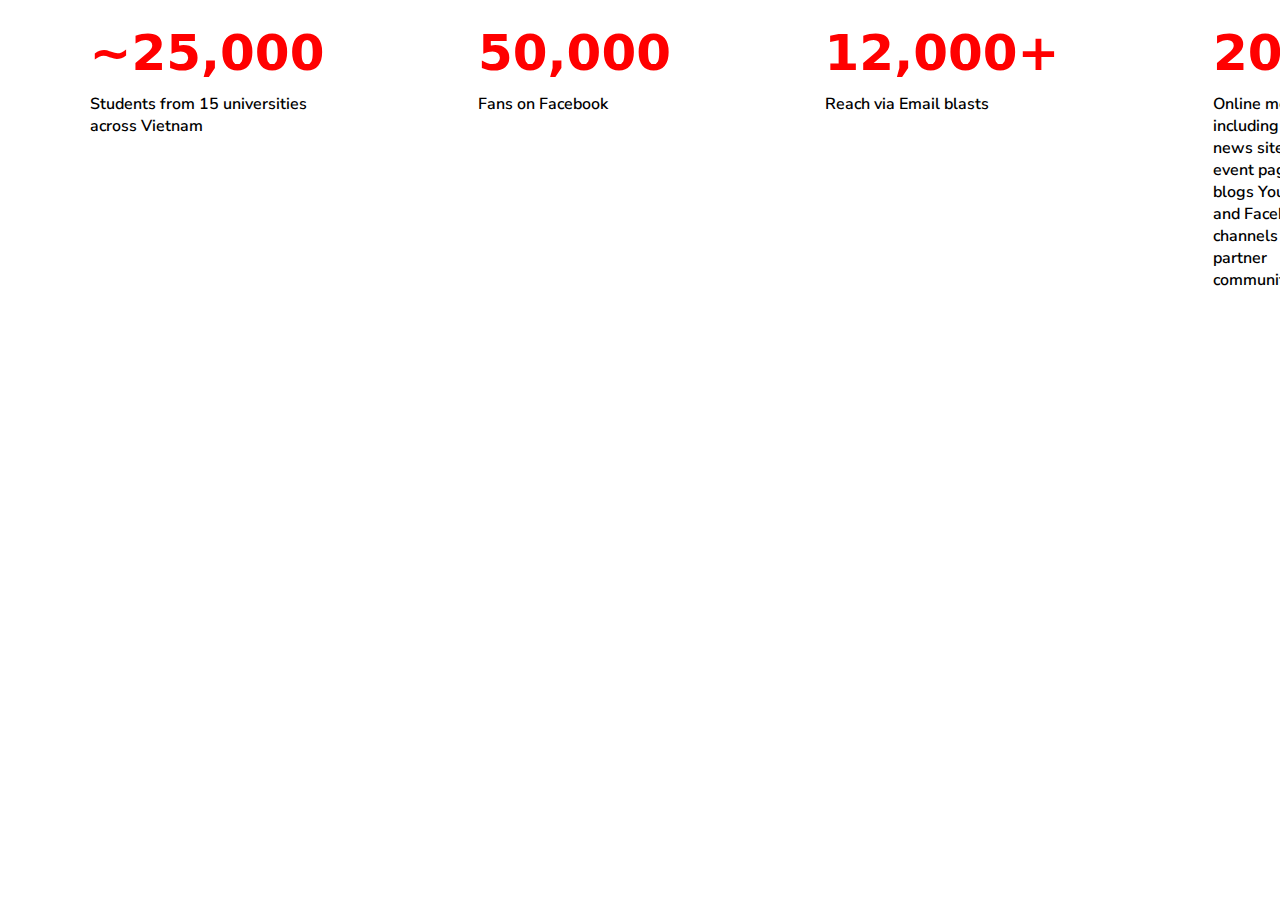
==== Hackathon.html @ cf8ff471 "doned basic html w css" ====
<!DOCTYPE html>
<html lang="en">

<head>
    <meta charset="UTF-8">
    <meta name="viewport" content="width=device-width, initial-scale=1.0">
    <title>DSC|DUT</title>
    <link rel="preconnect" href="https://fonts.gstatic.com">
    <link href="https://fonts.googleapis.com/css2?family=Nunito+Sans:wght@200&display=swap" rel="stylesheet">
</head>
<style>
    * {
        margin: 0;
        padding: 0;
    }

    #app {
        position: relative;
        top: 0;
        left: 0;
    }

    .bg-info {
        width: 100vw;
        height: 200px;
        position: absolute;
        top: 0;
        left: 0;
        background-image: url("Pic.svg");
        background-size: contain;
        background-position: center;
        opacity: 0.7;
    }

    .info-wrap {
        display: flex;
        position: absolute;
        top: 0;
        left: 0;
    }

    .info-column {
        height: auto;
        margin: 1vw 5vw 0 7vw;
    }

    .font-number {
        line-height: 80px;
        color: red;
        font-size: 50px;
        text-shadow: 2px 2px white;
        font-weight: bold;
        font-family: system-ui;
    }

    .font-describe {
        font-family: Nunito Sans;
        font-weight: 600;
    }
</style>

<body>
    <div id="app">
        <div class="bg-info">
        </div>
        <div class="info-wrap">
            <div class="info-column">
                <p class="font-number">~25,000</p>
                <p class="font-describe">Students from 15 universities across Vietnam</p>
            </div>
            <div class="info-column">
                <p class="font-number">50,000</p>
                <p class="font-describe">Fans on Facebook</p>
            </div>
            <div class="info-column">
                <p class="font-number">12,000+</p>
                <p class="font-describe">Reach via Email blasts</p>
            </div>
            <div class="info-column">
                <p class="font-number" style="text-align: center;">20+</p>
                <p class="font-describe">Online media including IT news sites, event pages, blogs Youtube and Facebook
                    channels or partner
                    community</p>
            </div>
        </div>
    </div>
</body>

</html>
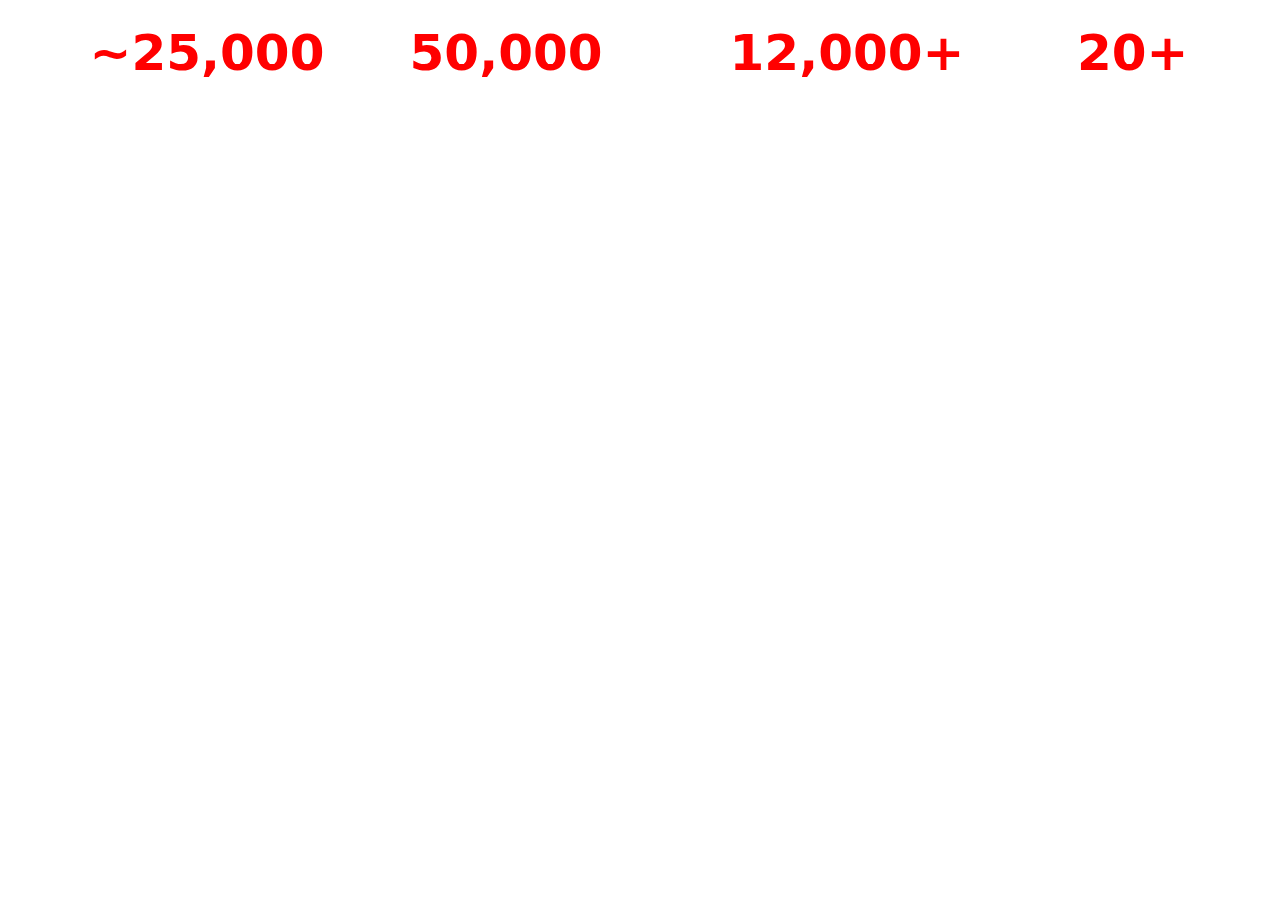
==== commit 638b65de: "huong commit" ====
--- a/Hackathon.html
+++ b/Hackathon.html
@@ -14,37 +14,38 @@
         padding: 0;
     }
 
-    #app {
+    .statistic__container {
         position: relative;
-        top: 0;
-        left: 0;
     }
 
-    .bg-info {
+    .statistic--background {
         width: 100vw;
         height: 200px;
         position: absolute;
         top: 0;
         left: 0;
-        background-image: url("Pic.svg");
-        background-size: contain;
+        background-image: url("http://wonderfulengineering.com/wp-content/uploads/2014/01/Technology-Wallpaper-1.jpg");
+        background-repeat: no-repeat;
+        background-size: cover;
         background-position: center;
-        opacity: 0.7;
+        filter: brightness(0.4);
     }
 
-    .info-wrap {
+    .statistic--wrapper {
         display: flex;
+        flex-wrap: wrap;
         position: absolute;
         top: 0;
         left: 0;
     }
 
-    .info-column {
+    .statistic__detailed--wrapper {
+        width: 13vw;
         height: auto;
         margin: 1vw 5vw 0 7vw;
     }
 
-    .font-number {
+    .statistic__number {
         line-height: 80px;
         color: red;
         font-size: 50px;
@@ -53,32 +54,84 @@
         font-family: system-ui;
     }
 
-    .font-describe {
+    .statistic__description {
         font-family: Nunito Sans;
         font-weight: 600;
+        color: rgba(255, 255, 255, 1);
+    }
+
+    @media (max-width: 1200px) {
+        .statistic__number {
+            font-size: 35px;
+        }
+
+        .statistic__detailed--wrapper {
+            width: 13vw;
+        }
+
+        .statistic__description {
+            font-size: 12px;
+        }
+
+    }
+
+    /* // Small devices (landscape phones, less than 768px) */
+    @media (max-width: 767.98px) {
+        .statistic__detailed--wrapper {
+            width: 20vw;
+            margin: 1vw 2vw 1vw 3vw;
+        }
+
+        .statistic__description {
+            font-size: 13px;
+        }
+    }
+
+    /* // Extra small devices (portrait phones, less than 576px) */
+    @media (max-width: 575.98px) {
+        .statistic--background {
+        height: 500px;
+        }
+        .statistic__detailed--wrapper {
+            width: 30vw;
+            margin: 1vw 2vw 1vw 3vw;
+        }
+        .statistic__description {
+            font-size: 10px;
+        }
+
+        .statistic__number {
+            font-size: 30px;
+        }
+
+        .statistic--wrapper {
+            display: block;
+            left: 50%;
+            transform: translateX(-50%);
+        }
     }
 </style>
 
 <body>
-    <div id="app">
-        <div class="bg-info">
+    <div class="statistic__container" id="statistic">
+        <div class="statistic--background">
         </div>
-        <div class="info-wrap">
-            <div class="info-column">
-                <p class="font-number">~25,000</p>
-                <p class="font-describe">Students from 15 universities across Vietnam</p>
+        <div class="statistic--wrapper">
+            <div class="statistic__detailed--wrapper">
+                <p class="statistic__number">~25,000</p>
+                <p class="statistic__description">Students from 15 universities across Vietnam</p>
             </div>
-            <div class="info-column">
-                <p class="font-number">50,000</p>
-                <p class="font-describe">Fans on Facebook</p>
+            <div class="statistic__detailed--wrapper">
+                <p class="statistic__number">50,000</p>
+                <p class="statistic__description">Fans on Facebook</p>
             </div>
-            <div class="info-column">
-                <p class="font-number">12,000+</p>
-                <p class="font-describe">Reach via Email blasts</p>
+            <div class="statistic__detailed--wrapper">
+                <p class="statistic__number">12,000+</p>
+                <p class="statistic__description">Reach via Email blasts</p>
             </div>
-            <div class="info-column">
-                <p class="font-number" style="text-align: center;">20+</p>
-                <p class="font-describe">Online media including IT news sites, event pages, blogs Youtube and Facebook
+            <div class="statistic__detailed--wrapper">
+                <p class="statistic__number" style="text-align: center;">20+</p>
+                <p class="statistic__description">Online media including IT news sites, event pages, blogs Youtube and Facebook
                     channels or partner
                     community</p>
             </div>
